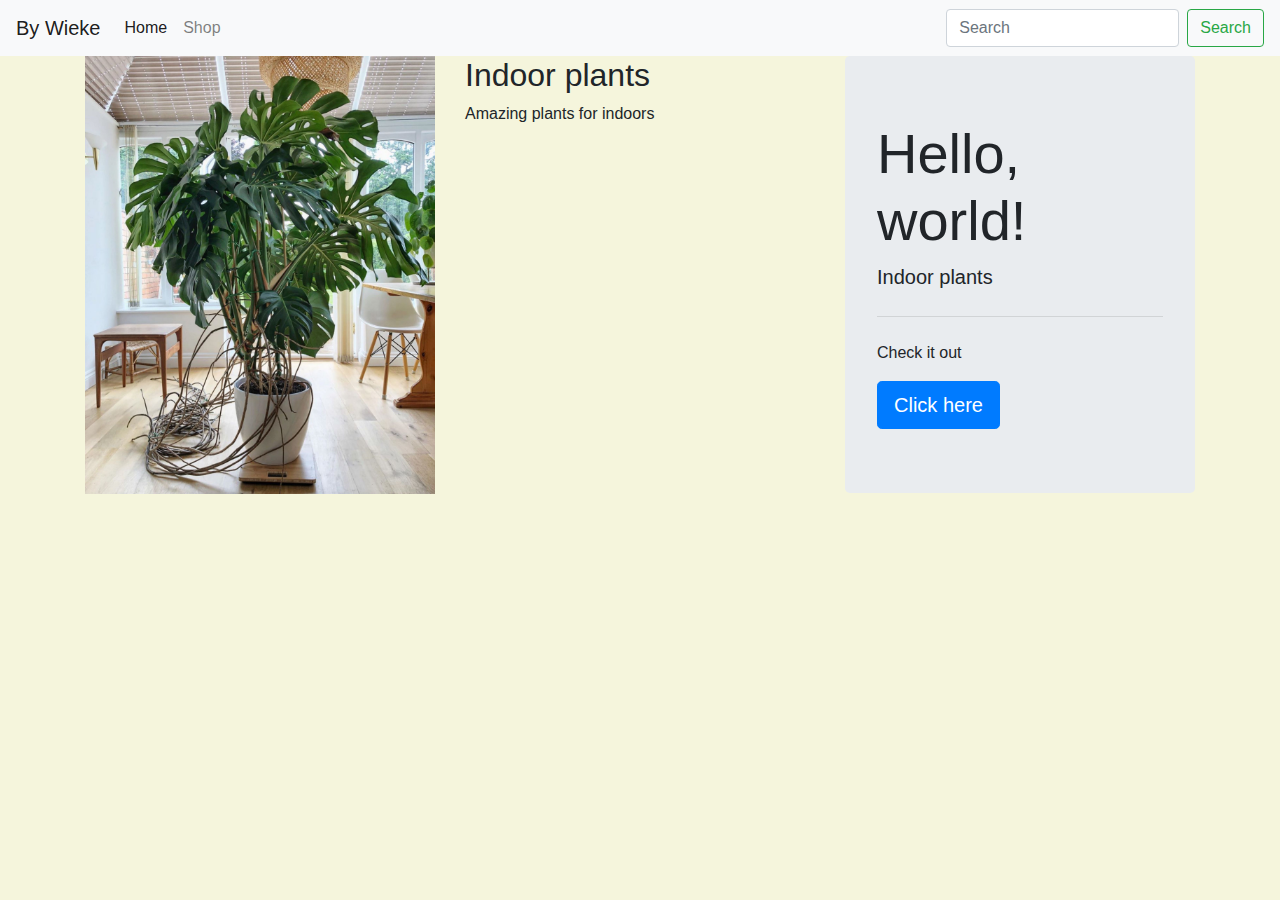
==== 183419.html @ c0167008 "some changes" ====
<!doctype html>
<html lang="en">
  <head>
    <!-- Required meta tags -->
    <meta charset="utf-8">
    <meta name="viewport" content="width=device-width, initial-scale=1">

    <!-- Bootstrap CSS -->
    <link rel="stylesheet" href="css/bootstrap.min.css">
    
  <!--Customized css-->
  <link href="css/styles.css" rel="stylesheet" type="text/css">

    <title>Plant Inspo by Wieke</title>
  </head>
  <body>

 <!-- Navbar starts here --> 
 <nav class="navbar navbar-expand-lg navbar-light bg-light">
  <a class="navbar-brand" href="index.html">By Wieke</a>
  <button class="navbar-toggler" type="button" data-toggle="collapse" data-target="#navbarSupportedContent" aria-controls="navbarSupportedContent" aria-expanded="false" aria-label="Toggle navigation">
    <span class="navbar-toggler-icon"></span>
  </button>

  <div class="collapse navbar-collapse" id="navbarSupportedContent">
    <ul class="navbar-nav mr-auto">
      <li class="nav-item active">
        <a class="nav-link" href="index.html">Home <span class="sr-only">(current)</span></a>
      </li>
      <li class="nav-item">
        <a class="nav-link" href="183419.html">Shop</a>
      </li>
    </ul>
    <form class="form-inline my-2 my-lg-0">
      <input class="form-control mr-sm-2" type="search" placeholder="Search" aria-label="Search">
      <button class="btn btn-outline-success my-2 my-sm-0" type="submit">Search</button>
    </form>
  </div>
</nav>

<!--Navbar ends-->

<!-- grid! -->
		<div class="container">
            <div class="row">
              <div class="col-sm-12 col-md-6 col-lg-4 col-xl-4">
          <img class="img-fluid" src="images/plant.jpg" alt="monstera">   
              </div>
              <div class="col-sm-12 col-md-6 col-lg-4 col-xl-4">
                  <h2>Indoor plants</h2>
              <p> Amazing plants for indoors </p></div>
              <div class="col-sm-12 col-md-6 col-lg-4 col-xl-4">
                <div class="jumbotron">
            <h1 class="display-4">Hello, world!</h1>
            <p class="lead">Indoor plants</p>
            <hr class="my-4">
            <p>Check it out</p>
            <a class="btn btn-primary btn-lg" href="183419.html" role="button">Click here</a>
          </div>
              </div>
            </div>
          </div>
    


    <!-- Optional JavaScript -->
    <!-- Option 1: Bootstrap Bundle with Popper (included in the bootstrap js)-->
    <script src="js/jquery-3.6.0.slim.min.js"></script>
    <script src="js/bootstrap.bundle.min.js"></script>

  </body>
</html>
---- css/styles.css ----
body {
background-color: beige;
}
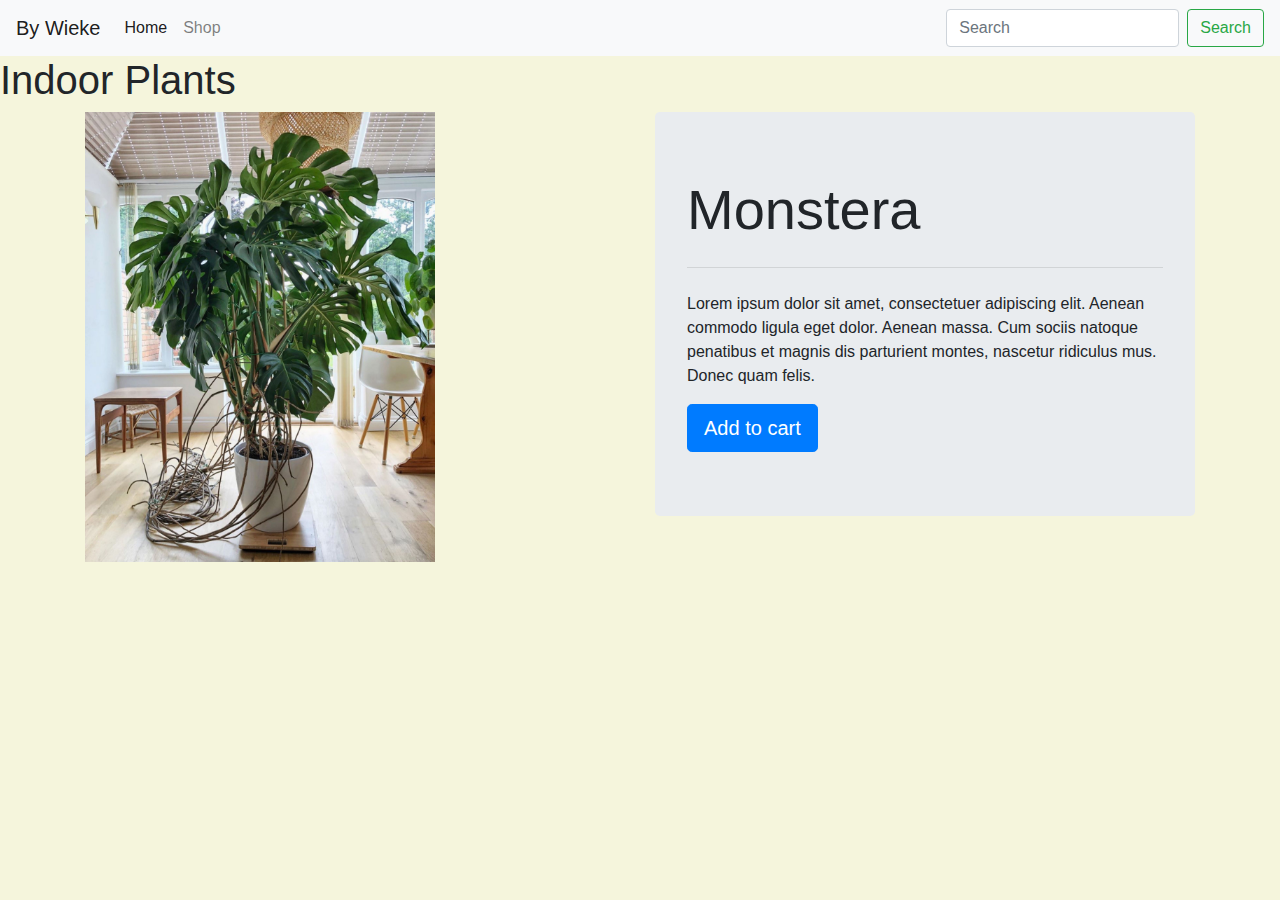
==== commit b7242279: "More changes" ====
--- a/183419.html
+++ b/183419.html
@@ -39,29 +39,24 @@
 </nav>
 
 <!--Navbar ends-->
+<h1>Indoor Plants</h1>
 
-<!-- grid! -->
-		<div class="container">
-            <div class="row">
-              <div class="col-sm-12 col-md-6 col-lg-4 col-xl-4">
-          <img class="img-fluid" src="images/plant.jpg" alt="monstera">   
-              </div>
-              <div class="col-sm-12 col-md-6 col-lg-4 col-xl-4">
-                  <h2>Indoor plants</h2>
-              <p> Amazing plants for indoors </p></div>
-              <div class="col-sm-12 col-md-6 col-lg-4 col-xl-4">
-                <div class="jumbotron">
-            <h1 class="display-4">Hello, world!</h1>
-            <p class="lead">Indoor plants</p>
+  <!-- grid! -->
+  <div class="container">
+    <div class="row">
+      <div class="col-sm-12 col-md-6 col-lg-6 col-xl-6">
+        <img class="img-fluid imagefluid2" src="images/plant.jpg" alt="monstera">   
+      </div>
+      <div class="col-sm-12 col-md-6 col-lg-6 col-xl-6">
+        <div class="jumbotron">
+            <h1 class="display-4">Monstera</h1> 
             <hr class="my-4">
-            <p>Check it out</p>
-            <a class="btn btn-primary btn-lg" href="183419.html" role="button">Click here</a>
+            <p>Lorem ipsum dolor sit amet, consectetuer adipiscing elit. Aenean commodo ligula eget dolor. Aenean massa. Cum sociis natoque penatibus et magnis dis parturient montes, nascetur ridiculus mus. Donec quam felis.</p>
+            <a class="btn btn-primary btn-lg" href="183419.html" role="button">Add to cart</a>
           </div>
-              </div>
-            </div>
-          </div>
-    
-
+    </div>
+    </div>
+  </div>
 
     <!-- Optional JavaScript -->
     <!-- Option 1: Bootstrap Bundle with Popper (included in the bootstrap js)-->
--- a/css/styles.css
+++ b/css/styles.css
@@ -1,3 +1,8 @@
 body {
 background-color: beige;
 }
+
+.imagefluid2 {
+    height: 450px;
+    width: 350px;
+}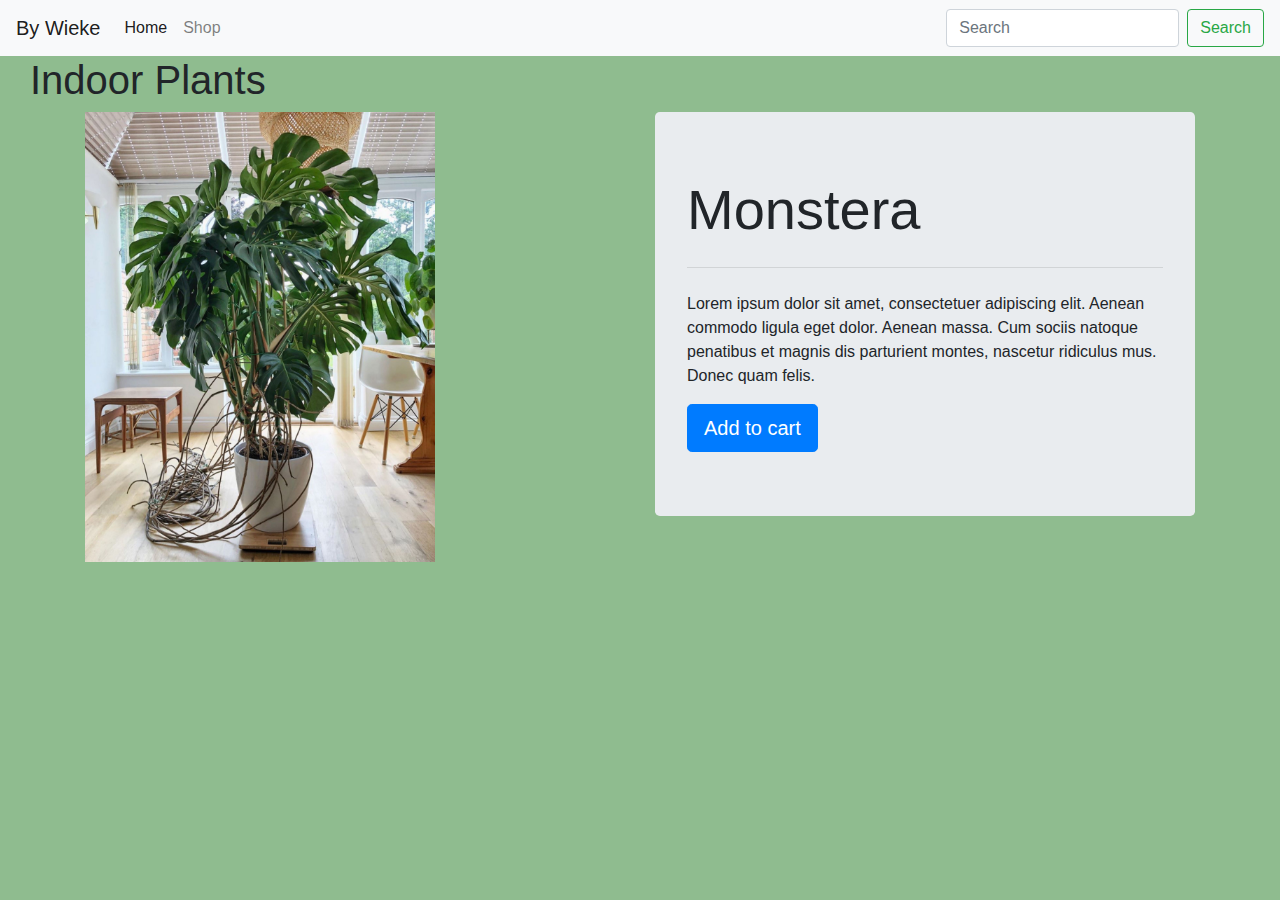
==== commit 704a7d1e: "Last changes" ====
--- a/183419.html
+++ b/183419.html
@@ -39,7 +39,9 @@
 </nav>
 
 <!--Navbar ends-->
-<h1>Indoor Plants</h1>
+<div class="header">
+    <h1>Indoor Plants</h1>
+  </div>
 
   <!-- grid! -->
   <div class="container">
--- a/css/styles.css
+++ b/css/styles.css
@@ -1,8 +1,11 @@
 body {
-background-color: beige;
+background-color:  darkseagreen;
 }
 
 .imagefluid2 {
     height: 450px;
     width: 350px;
+}
+.header {
+    padding-left: 30px;
 }